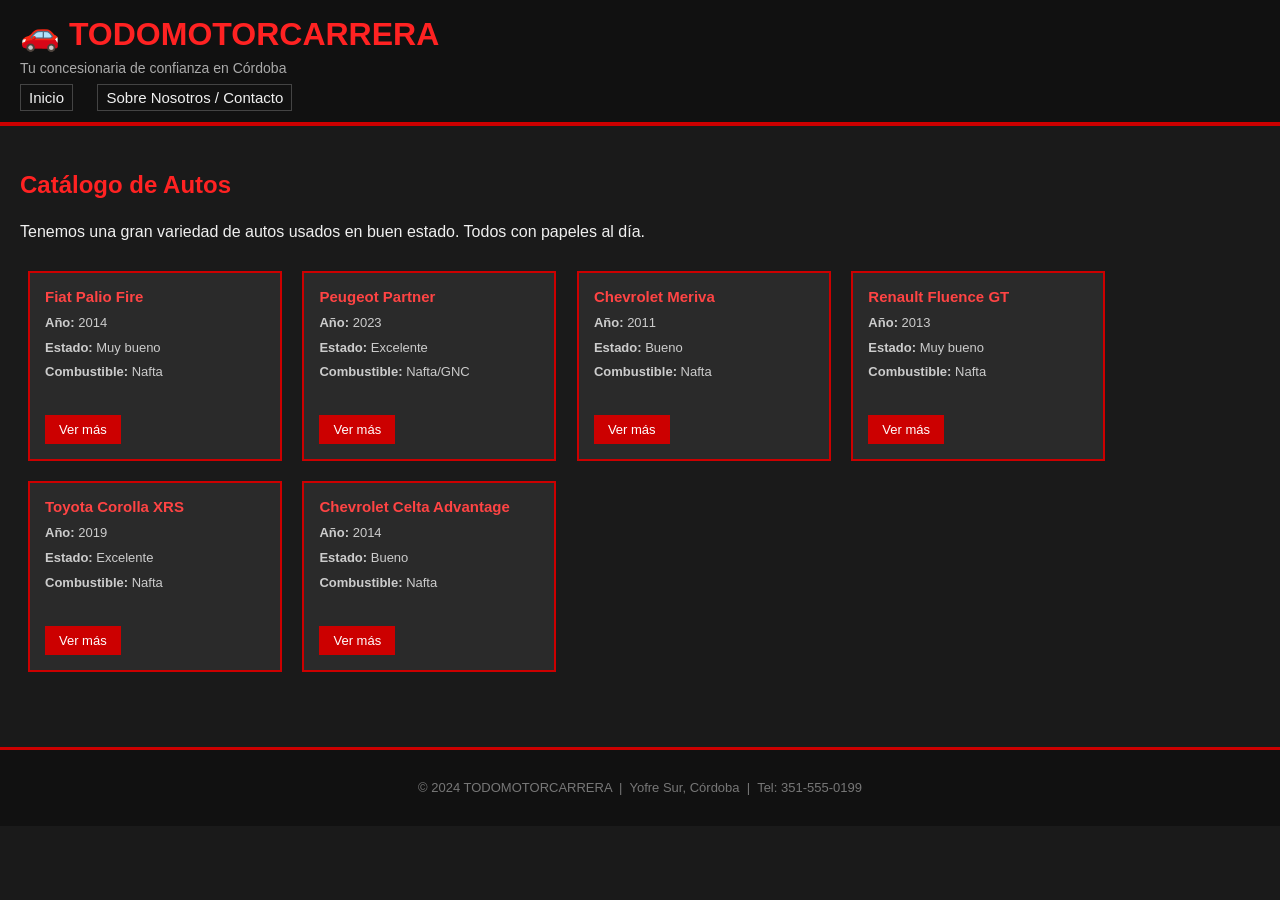
==== index.html @ b1d19a65 "carreratodomotor" ====
<!DOCTYPE html>
<html lang="es">
<head>
    <meta charset="UTF-8">
    <title>TODOMOTORCARRERA - Catálogo de Autos</title>
    <link rel="stylesheet" href="style.css">
</head>
<body>

    <!-- ENCABEZADO DEL SITIO -->
    <div class="header">
        <h1>&#128663; TODOMOTORCARRERA</h1>
        <p>Tu concesionaria de confianza en Córdoba</p>
        <div class="nav">
            <a href="index.html">Inicio</a>
            <a href="nosotros.html">Sobre Nosotros / Contacto</a>
        </div>
    </div>

    <!-- CONTENIDO PRINCIPAL -->
    <div class="contenido">

        <h2>Catálogo de Autos</h2>
        <p>Tenemos una gran variedad de autos usados en buen estado. Todos con papeles al día.</p>

        <!-- TARJETA 1 -->
        <div class="tarjeta">
            <h3>Fiat Palio Fire</h3>
            <p><strong>Año:</strong> 2014</p>
            <p><strong>Estado:</strong> Muy bueno</p>
            <p><strong>Combustible:</strong> Nafta</p>
            <br>
            <a class="enlace-ver-mas" href="detalle.html">Ver más</a>
        </div>

        <!-- TARJETA 2 -->
        <div class="tarjeta">
            <h3>Peugeot Partner</h3>
            <p><strong>Año:</strong> 2023</p>
            <p><strong>Estado:</strong> Excelente</p>
            <p><strong>Combustible:</strong> Nafta/GNC</p>
            <br>
            <a class="enlace-ver-mas" href="detalle.html">Ver más</a>
        </div>

        <!-- TARJETA 3 -->
        <div class="tarjeta">
            <h3>Chevrolet Meriva</h3>
            <p><strong>Año:</strong> 2011</p>
            <p><strong>Estado:</strong> Bueno</p>
            <p><strong>Combustible:</strong> Nafta</p>
            <br>
            <a class="enlace-ver-mas" href="detalle.html">Ver más</a>
        </div>

        <!-- TARJETA 4 -->
        <div class="tarjeta">
            <h3>Renault Fluence GT</h3>
            <p><strong>Año:</strong> 2013</p>
            <p><strong>Estado:</strong> Muy bueno</p>
            <p><strong>Combustible:</strong> Nafta</p>
            <br>
            <a class="enlace-ver-mas" href="detalle.html">Ver más</a>
        </div>

        <!-- TARJETA 5 -->
        <div class="tarjeta">
            <h3>Toyota Corolla XRS</h3>
            <p><strong>Año:</strong> 2019</p>
            <p><strong>Estado:</strong> Excelente</p>
            <p><strong>Combustible:</strong> Nafta</p>
            <br>
            <a class="enlace-ver-mas" href="detalle.html">Ver más</a>
        </div>

        <!-- TARJETA 6 -->
        <div class="tarjeta">
            <h3>Chevrolet Celta Advantage</h3>
            <p><strong>Año:</strong> 2014</p>
            <p><strong>Estado:</strong> Bueno</p>
            <p><strong>Combustible:</strong> Nafta</p>
            <br>
            <a class="enlace-ver-mas" href="detalle.html">Ver más</a>
        </div>

    </div>
    <!-- FIN CONTENIDO -->

    <!-- PIE DE PÁGINA -->
    <div class="footer">
        <p>© 2024 TODOMOTORCARRERA &nbsp;|&nbsp; Yofre Sur, Córdoba &nbsp;|&nbsp; Tel: 351-555-0199</p>
    </div>

    <script src="script.js"></script>
</body>
</html>
---- style.css ----
/* ===== TODOMOTORCARRERA - style.css ===== */
/* Estilos generales del sitio */

body {
    background-color: #1a1a1a;
    color: #f0f0f0;
    font-family: Arial, sans-serif;
    margin: 0;
    padding: 0;
}

h1 {
    color: #ff2222;
    margin: 0;
}

h2 {
    color: #ff2222;
}

h3 {
    color: #ff4444;
    margin-top: 0;
}

a {
    color: #ff4444;
}

p {
    line-height: 1.6;
}

hr {
    border: none;
    border-top: 2px solid #cc0000;
    margin: 25px 0;
}

/* ===== HEADER ===== */
.header {
    background-color: #111111;
    padding: 15px 20px;
    border-bottom: 4px solid #cc0000;
}

.header p {
    margin: 4px 0 10px 0;
    color: #aaaaaa;
    font-size: 14px;
}

/* ===== NAVEGACION ===== */
.nav {
    margin-top: 8px;
}

.nav a {
    color: #f0f0f0;
    text-decoration: none;
    margin-right: 20px;
    font-size: 15px;
    padding: 4px 8px;
    border: 1px solid #444;
}

.nav a:hover {
    color: #ff2222;
    border-color: #cc0000;
}

/* ===== CONTENIDO PRINCIPAL ===== */
.contenido {
    padding: 25px 20px;
}

/* ===== TARJETAS DE AUTOS (catalogo) ===== */
.tarjeta {
    display: inline-block;
    background-color: #2a2a2a;
    border: 2px solid #cc0000;
    padding: 15px;
    margin: 10px 8px;
    width: 220px;
    vertical-align: top;
}

.tarjeta h3 {
    margin-bottom: 8px;
    font-size: 15px;
}

.tarjeta p {
    margin: 4px 0;
    font-size: 13px;
    color: #cccccc;
}

/* ===== BOTONES ===== */
.boton {
    background-color: #cc0000;
    color: #ffffff;
    border: none;
    padding: 10px 20px;
    cursor: pointer;
    font-size: 14px;
    margin-top: 12px;
    font-weight: bold;
}

.boton:hover {
    background-color: #ff0000;
}

/* ===== ENLACE "VER MAS" (parece boton) ===== */
.enlace-ver-mas {
    display: inline-block;
    background-color: #cc0000;
    color: #ffffff;
    text-decoration: none;
    padding: 7px 14px;
    margin-top: 10px;
    font-size: 13px;
}

.enlace-ver-mas:hover {
    background-color: #ff0000;
    color: #ffffff;
}

/* ===== RECUADROS DE FOTOS (placeholders) ===== */
.foto-placeholder {
    background-color: #444444;
    width: 190px;
    height: 120px;
    display: inline-block;
    margin: 6px;
    text-align: center;
    line-height: 120px;
    color: #888888;
    border: 1px solid #666666;
    font-size: 13px;
    vertical-align: top;
}

/* ===== FICHA TECNICA ===== */
.ficha {
    background-color: #2a2a2a;
    border: 2px solid #cc0000;
    padding: 15px;
    margin-top: 15px;
    max-width: 500px;
}

.ficha table {
    width: 100%;
    border-collapse: collapse;
}

.ficha td {
    padding: 7px 5px;
    border-bottom: 1px solid #3a3a3a;
    font-size: 14px;
    vertical-align: top;
}

.ficha td:first-child {
    color: #ff4444;
    font-weight: bold;
    width: 38%;
}

/* ===== FORMULARIO DE CONTACTO ===== */
.formulario {
    margin-top: 15px;
}

.formulario label {
    display: block;
    margin-bottom: 4px;
    color: #ff4444;
    font-size: 14px;
    font-weight: bold;
}

.formulario input {
    display: block;
    background-color: #2a2a2a;
    color: #f0f0f0;
    border: 1px solid #cc0000;
    padding: 8px;
    margin-bottom: 14px;
    width: 300px;
    font-size: 14px;
}

.formulario textarea {
    display: block;
    background-color: #2a2a2a;
    color: #f0f0f0;
    border: 1px solid #cc0000;
    padding: 8px;
    margin-bottom: 14px;
    width: 300px;
    height: 110px;
    font-size: 14px;
    font-family: Arial, sans-serif;
    resize: vertical;
}

/* ===== HISTORIA / NOSOTROS ===== */
.historia {
    max-width: 650px;
    background-color: #242424;
    padding: 20px;
    border-left: 4px solid #cc0000;
    margin-bottom: 10px;
}

/* ===== FOOTER ===== */
.footer {
    background-color: #111111;
    border-top: 3px solid #cc0000;
    padding: 15px 20px;
    margin-top: 40px;
    text-align: center;
    color: #777777;
    font-size: 13px;
}
img {
    max-width: 100%; /* La imagen nunca será más ancha que su contenedor */
    height: auto;    /* Mantiene la proporción original */
    display: block;  /* Elimina espacios en blanco no deseados debajo */
}
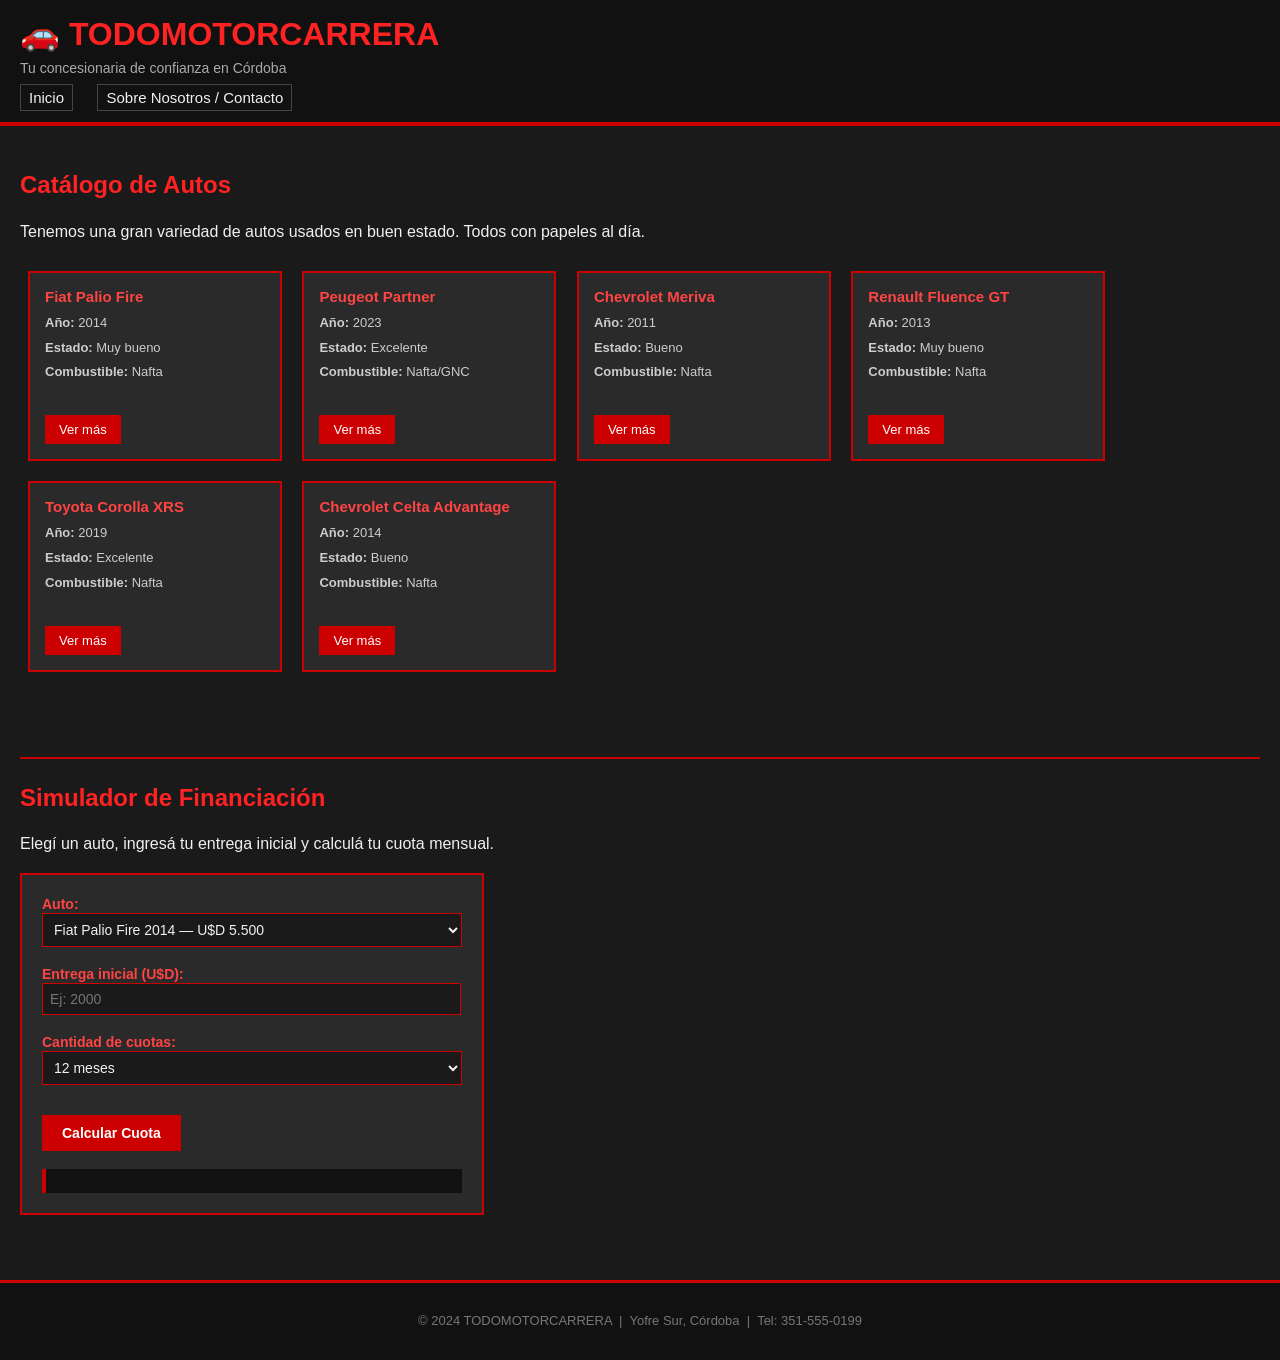
==== commit e9d6c0ef: "added new car pages and updated styles" ====
--- a/index.html
+++ b/index.html
@@ -84,9 +84,54 @@
         </div>
 
     </div>
-    <!-- FIN CONTENIDO -->
+    <div class="contenido">
 
-    <!-- PIE DE PÁGINA -->
+    <hr>
+    <h2>Simulador de Financiación</h2>
+    <p>Elegí un auto, ingresá tu entrega inicial y calculá tu cuota mensual.</p>
+
+    <div class="simulador">
+
+        <!-- SELECTOR DE AUTO -->
+        <label for="autoElegido">Auto:</label><br>
+        <select id="autoElegido">
+            <option value="5500">Fiat Palio Fire 2014 — U$D 5.500</option>
+            <option value="18000">Peugeot Partner 2023 — U$D 18.000</option>
+            <option value="6500">Chevrolet Meriva 2011 — U$D 6.500</option>
+            <option value="9500">Renault Fluence GT 2013 — U$D 9.500</option>
+            <option value="22000">Toyota Corolla XRS 2019 — U$D 22.000</option>
+            <option value="5000">Chevrolet Celta Advantage 2014 — U$D 5.000</option>
+        </select>
+
+        <br><br>
+
+        <!-- ENTREGA INICIAL -->
+        <label for="entrega">Entrega inicial (U$D):</label><br>
+        <input type="number" id="entrega" placeholder="Ej: 2000" min="0">
+
+        <br><br>
+
+        <!-- CANTIDAD DE CUOTAS -->
+        <label for="cuotas">Cantidad de cuotas:</label><br>
+        <select id="cuotas">
+            <option value="12">12 meses</option>
+            <option value="24">24 meses</option>
+            <option value="36">36 meses</option>
+        </select>
+
+        <br><br>
+
+        <!-- BOTON CALCULAR -->
+        <button class="boton" onclick="calcularCuota()">Calcular Cuota</button>
+
+        <br><br>
+
+        <!-- ACA APARECE EL RESULTADO -->
+        <div id="resultadoSimulador"></div>
+
+    </div>
+
+</div>
     <div class="footer">
         <p>© 2024 TODOMOTORCARRERA &nbsp;|&nbsp; Yofre Sur, Córdoba &nbsp;|&nbsp; Tel: 351-555-0199</p>
     </div>
--- a/style.css
+++ b/style.css
@@ -231,4 +231,44 @@
     max-width: 100%; /* La imagen nunca será más ancha que su contenedor */
     height: auto;    /* Mantiene la proporción original */
     display: block;  /* Elimina espacios en blanco no deseados debajo */
+}
+.simulador {
+    background-color: #2a2a2a;
+    border: 2px solid #cc0000;
+    padding: 20px;
+    margin-top: 10px;
+    max-width: 420px;
+}
+
+.simulador label {
+    color: #ff4444;
+    font-weight: bold;
+    font-size: 14px;
+}
+
+.simulador select {
+    background-color: #1a1a1a;
+    color: #f0f0f0;
+    border: 1px solid #cc0000;
+    padding: 7px;
+    font-size: 14px;
+    width: 100%;
+}
+
+.simulador input {
+    background-color: #1a1a1a;
+    color: #f0f0f0;
+    border: 1px solid #cc0000;
+    padding: 7px;
+    font-size: 14px;
+    width: 96%;
+}
+
+#resultadoSimulador {
+    background-color: #111111;
+    border-left: 4px solid #cc0000;
+    padding: 12px;
+    font-size: 15px;
+    color: #f0f0f0;
+    line-height: 1.8;
 }
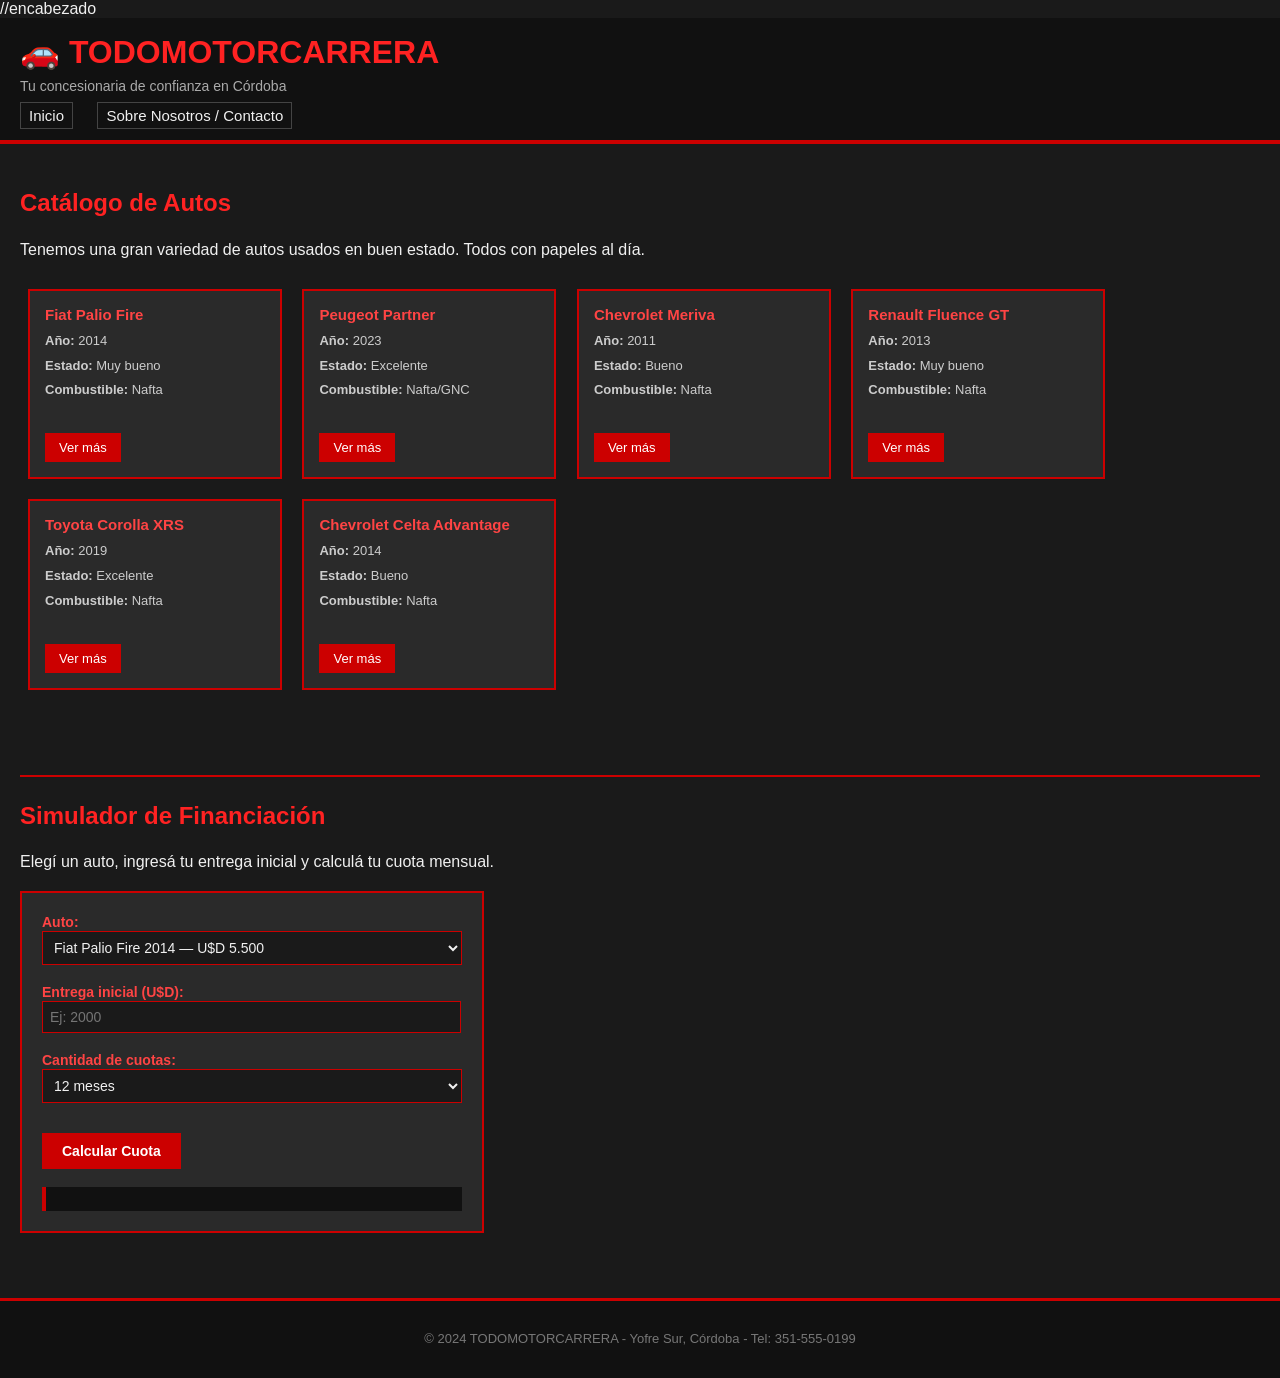
==== commit fd6ffd34: "modificacionesfinales" ====
--- a/index.html
+++ b/index.html
@@ -7,9 +7,9 @@
 </head>
 <body>
 
-    <!-- ENCABEZADO DEL SITIO -->
+    //encabezado
     <div class="header">
-        <h1>&#128663; TODOMOTORCARRERA</h1>
+        <h1>🚗 TODOMOTORCARRERA</h1>
         <p>Tu concesionaria de confianza en Córdoba</p>
         <div class="nav">
             <a href="index.html">Inicio</a>
@@ -17,13 +17,13 @@
         </div>
     </div>
 
-    <!-- CONTENIDO PRINCIPAL -->
+    
     <div class="contenido">
 
         <h2>Catálogo de Autos</h2>
         <p>Tenemos una gran variedad de autos usados en buen estado. Todos con papeles al día.</p>
 
-        <!-- TARJETA 1 -->
+        
         <div class="tarjeta">
             <h3>Fiat Palio Fire</h3>
             <p><strong>Año:</strong> 2014</p>
@@ -33,7 +33,7 @@
             <a class="enlace-ver-mas" href="detalle.html">Ver más</a>
         </div>
 
-        <!-- TARJETA 2 -->
+        
         <div class="tarjeta">
             <h3>Peugeot Partner</h3>
             <p><strong>Año:</strong> 2023</p>
@@ -43,7 +43,7 @@
             <a class="enlace-ver-mas" href="detalle.html">Ver más</a>
         </div>
 
-        <!-- TARJETA 3 -->
+        
         <div class="tarjeta">
             <h3>Chevrolet Meriva</h3>
             <p><strong>Año:</strong> 2011</p>
@@ -53,7 +53,7 @@
             <a class="enlace-ver-mas" href="detalle.html">Ver más</a>
         </div>
 
-        <!-- TARJETA 4 -->
+        
         <div class="tarjeta">
             <h3>Renault Fluence GT</h3>
             <p><strong>Año:</strong> 2013</p>
@@ -63,7 +63,7 @@
             <a class="enlace-ver-mas" href="detalle.html">Ver más</a>
         </div>
 
-        <!-- TARJETA 5 -->
+       
         <div class="tarjeta">
             <h3>Toyota Corolla XRS</h3>
             <p><strong>Año:</strong> 2019</p>
@@ -73,7 +73,7 @@
             <a class="enlace-ver-mas" href="detalle.html">Ver más</a>
         </div>
 
-        <!-- TARJETA 6 -->
+        
         <div class="tarjeta">
             <h3>Chevrolet Celta Advantage</h3>
             <p><strong>Año:</strong> 2014</p>
@@ -92,7 +92,7 @@
 
     <div class="simulador">
 
-        <!-- SELECTOR DE AUTO -->
+      
         <label for="autoElegido">Auto:</label><br>
         <select id="autoElegido">
             <option value="5500">Fiat Palio Fire 2014 — U$D 5.500</option>
@@ -105,13 +105,13 @@
 
         <br><br>
 
-        <!-- ENTREGA INICIAL -->
+        
         <label for="entrega">Entrega inicial (U$D):</label><br>
         <input type="number" id="entrega" placeholder="Ej: 2000" min="0">
 
         <br><br>
 
-        <!-- CANTIDAD DE CUOTAS -->
+      
         <label for="cuotas">Cantidad de cuotas:</label><br>
         <select id="cuotas">
             <option value="12">12 meses</option>
@@ -121,19 +121,19 @@
 
         <br><br>
 
-        <!-- BOTON CALCULAR -->
+       
         <button class="boton" onclick="calcularCuota()">Calcular Cuota</button>
 
         <br><br>
 
-        <!-- ACA APARECE EL RESULTADO -->
+      
         <div id="resultadoSimulador"></div>
 
     </div>
 
 </div>
     <div class="footer">
-        <p>© 2024 TODOMOTORCARRERA &nbsp;|&nbsp; Yofre Sur, Córdoba &nbsp;|&nbsp; Tel: 351-555-0199</p>
+        <p>© 2024 TODOMOTORCARRERA - Yofre Sur, Córdoba - Tel: 351-555-0199</p>
     </div>
 
     <script src="script.js"></script>
--- a/style.css
+++ b/style.css
@@ -1,5 +1,3 @@
-/* ===== TODOMOTORCARRERA - style.css ===== */
-/* Estilos generales del sitio */
 
 body {
     background-color: #1a1a1a;
@@ -23,6 +21,10 @@
     margin-top: 0;
 }
 
+h1 {
+color:#ff2222;
+    margin: 0;
+}
 a {
     color: #ff4444;
 }
@@ -37,7 +39,7 @@
     margin: 25px 0;
 }
 
-/* ===== HEADER ===== */
+
 .header {
     background-color: #111111;
     padding: 15px 20px;
@@ -50,7 +52,7 @@
     font-size: 14px;
 }
 
-/* ===== NAVEGACION ===== */
+
 .nav {
     margin-top: 8px;
 }
@@ -69,12 +71,12 @@
     border-color: #cc0000;
 }
 
-/* ===== CONTENIDO PRINCIPAL ===== */
+
 .contenido {
     padding: 25px 20px;
 }
 
-/* ===== TARJETAS DE AUTOS (catalogo) ===== */
+
 .tarjeta {
     display: inline-block;
     background-color: #2a2a2a;
@@ -96,7 +98,7 @@
     color: #cccccc;
 }
 
-/* ===== BOTONES ===== */
+
 .boton {
     background-color: #cc0000;
     color: #ffffff;
@@ -112,7 +114,7 @@
     background-color: #ff0000;
 }
 
-/* ===== ENLACE "VER MAS" (parece boton) ===== */
+
 .enlace-ver-mas {
     display: inline-block;
     background-color: #cc0000;
@@ -128,7 +130,7 @@
     color: #ffffff;
 }
 
-/* ===== RECUADROS DE FOTOS (placeholders) ===== */
+
 .foto-placeholder {
     background-color: #444444;
     width: 190px;
@@ -143,7 +145,7 @@
     vertical-align: top;
 }
 
-/* ===== FICHA TECNICA ===== */
+
 .ficha {
     background-color: #2a2a2a;
     border: 2px solid #cc0000;
@@ -170,7 +172,7 @@
     width: 38%;
 }
 
-/* ===== FORMULARIO DE CONTACTO ===== */
+
 .formulario {
     margin-top: 15px;
 }
@@ -208,7 +210,7 @@
     resize: vertical;
 }
 
-/* ===== HISTORIA / NOSOTROS ===== */
+
 .historia {
     max-width: 650px;
     background-color: #242424;
@@ -217,7 +219,6 @@
     margin-bottom: 10px;
 }
 
-/* ===== FOOTER ===== */
 .footer {
     background-color: #111111;
     border-top: 3px solid #cc0000;
@@ -228,9 +229,9 @@
     font-size: 13px;
 }
 img {
-    max-width: 100%; /* La imagen nunca será más ancha que su contenedor */
-    height: auto;    /* Mantiene la proporción original */
-    display: block;  /* Elimina espacios en blanco no deseados debajo */
+    max-width: 100%; 
+    height: auto;    
+    display: block;  
 }
 .simulador {
     background-color: #2a2a2a;
